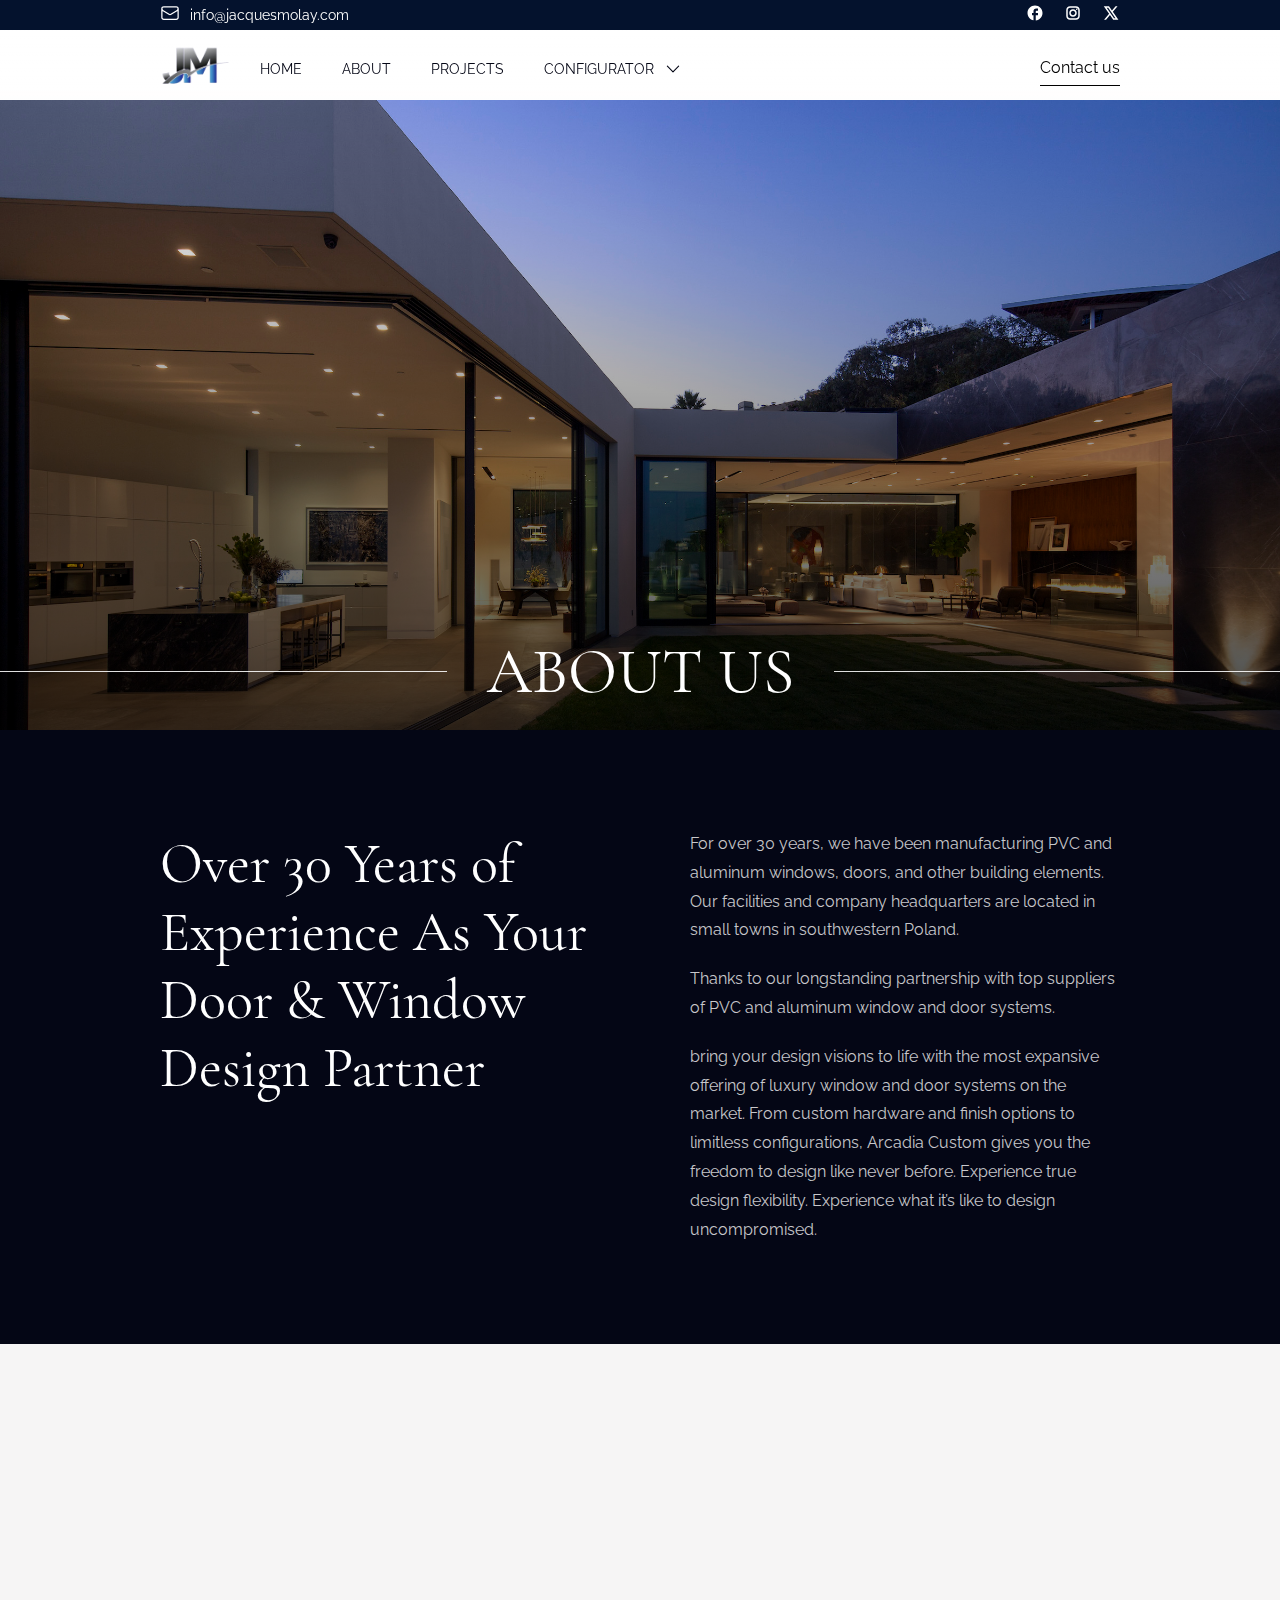
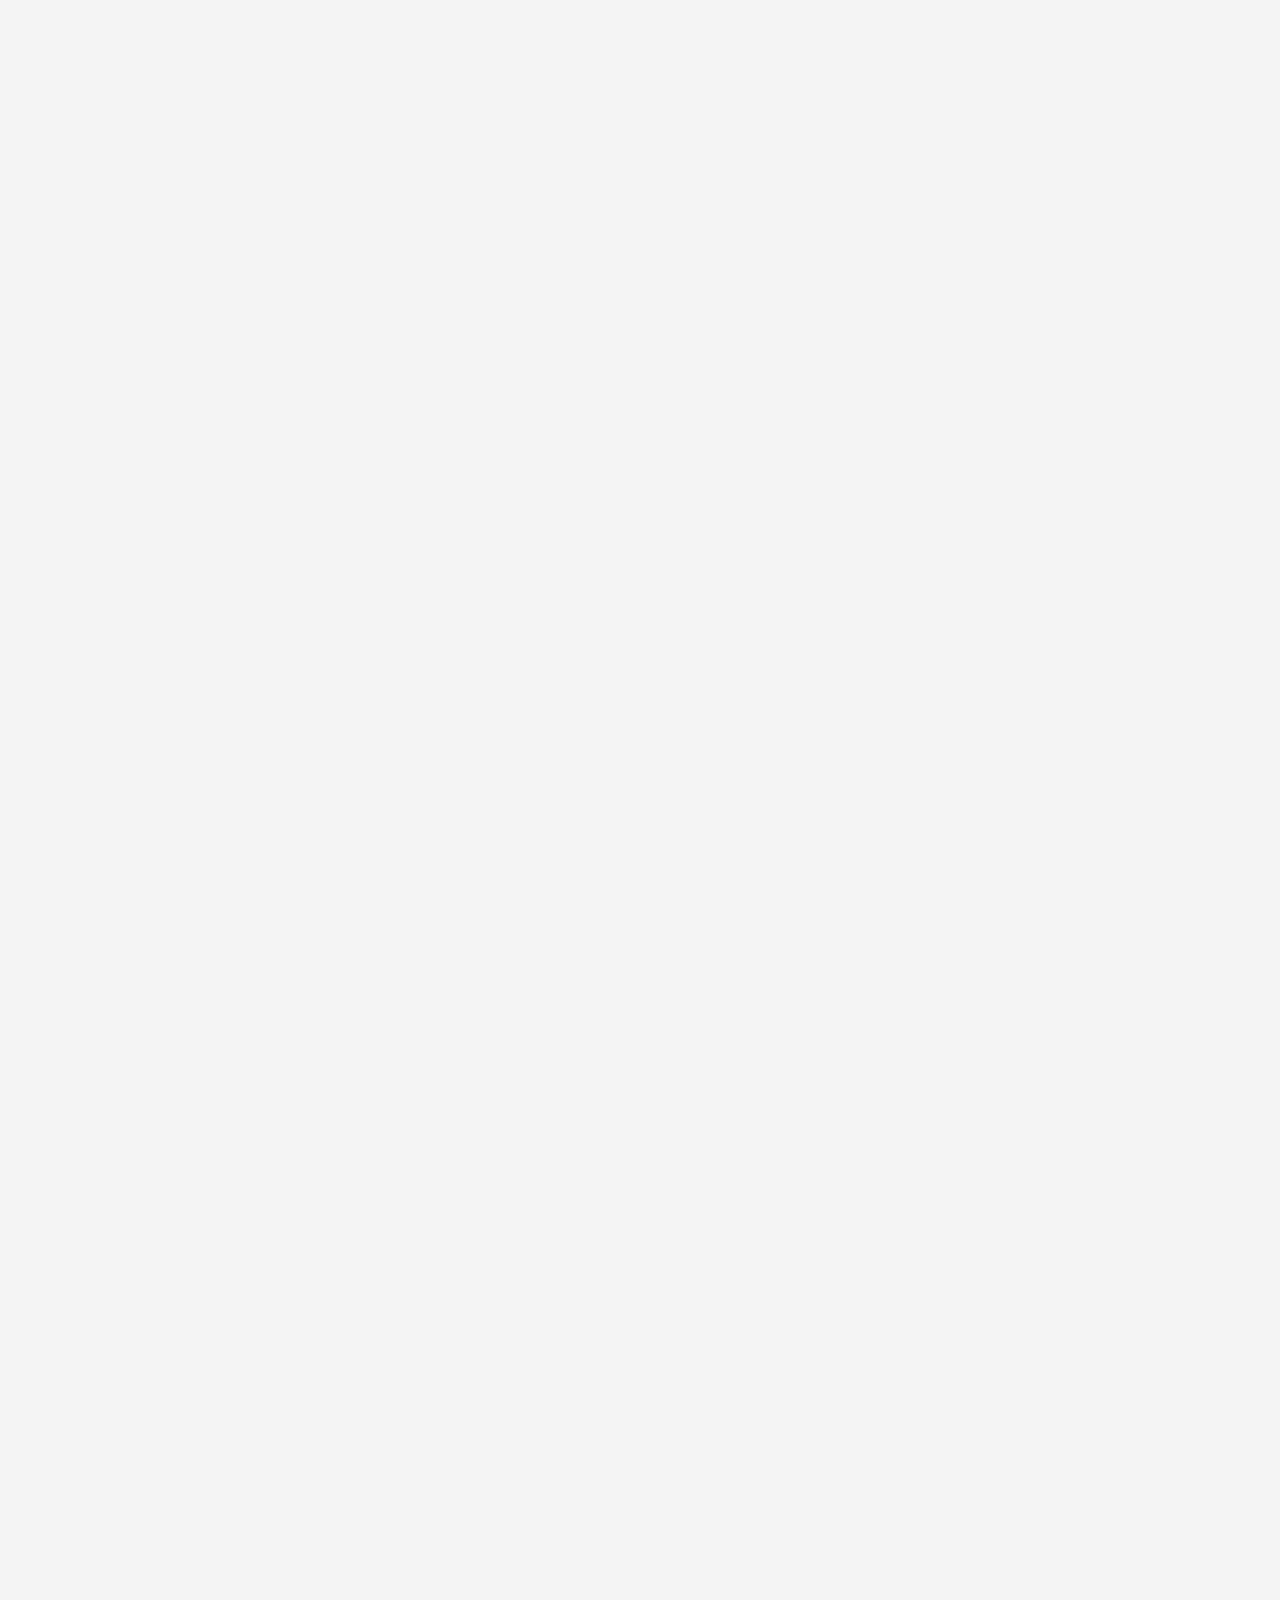
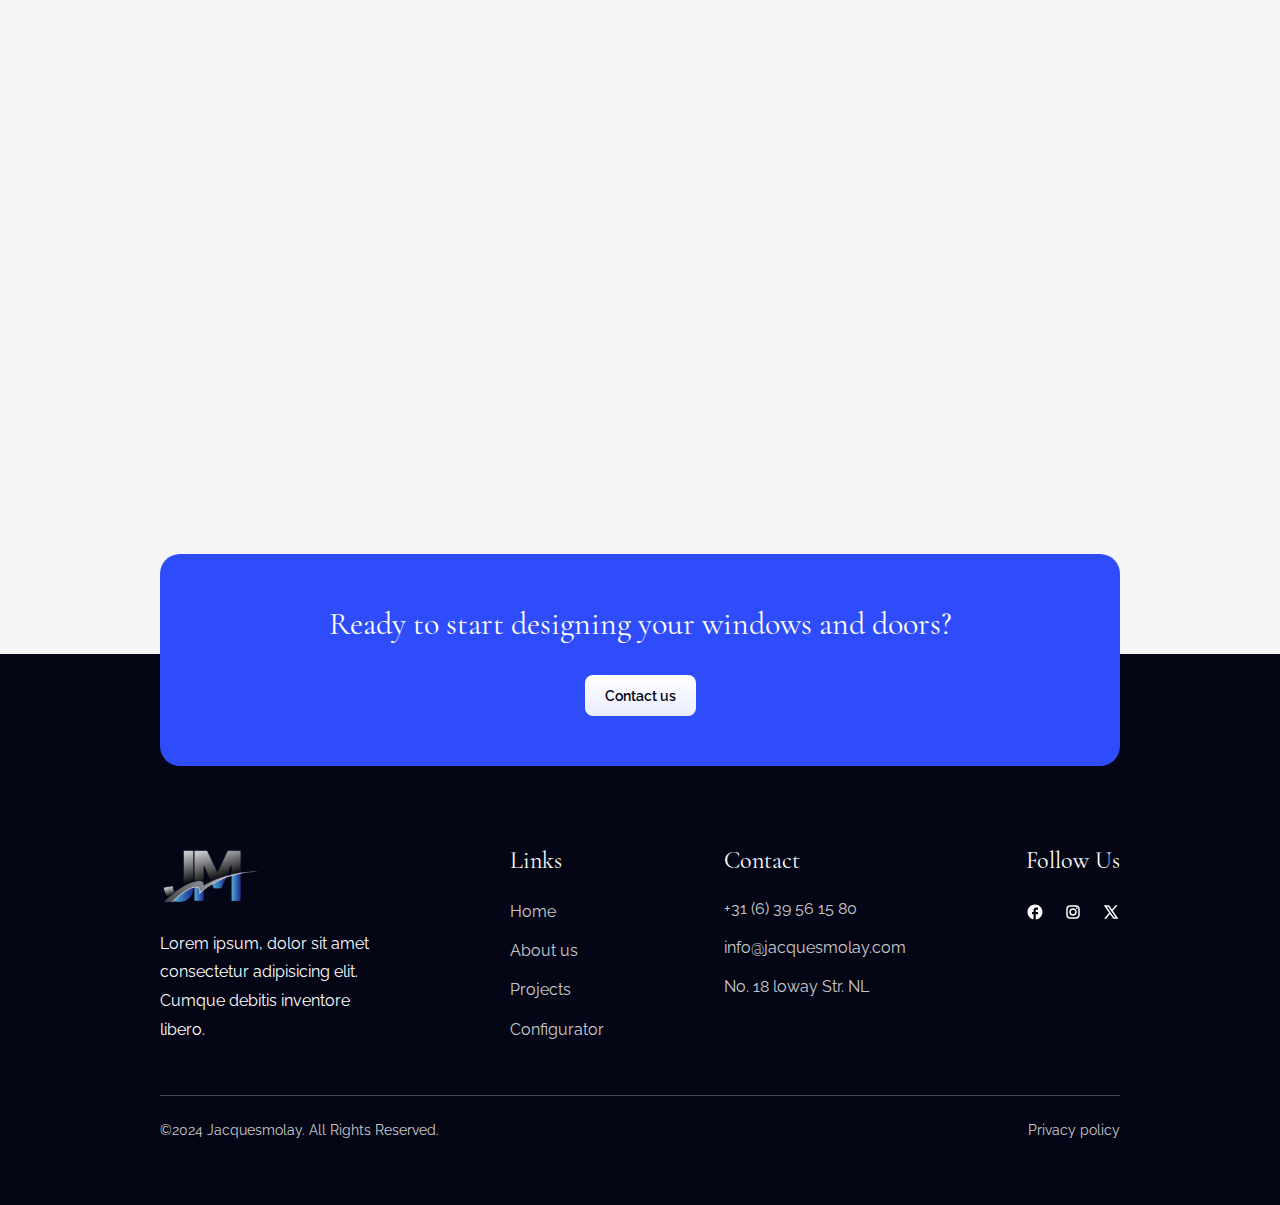
==== assets/pages/about.html @ cf132c7e "updates" ====
<!DOCTYPE html>
<html lang="en">

<head>
    <meta charset="UTF-8">
    <meta name="viewport" content="width=device-width, initial-scale=1.0">
    <link href="https://unpkg.com/aos@2.3.1/dist/aos.css" rel="stylesheet">
    <link rel="stylesheet" href="../css/main.css">
    <title>jacquesmolay</title>
</head>
<body id="aboutpage">
    <header id="header">
        <div class="secondary_header">
            <div class="container-lg">
                <div class="secondary_header-contents">
                    <div class="email-us">
                        <span><svg xmlns="http://www.w3.org/2000/svg" fill="none" viewBox="0 0 24 24" stroke-width="1.5"
                                stroke="currentColor" class="size-6">
                                <path stroke-linecap="round" stroke-linejoin="round"
                                    d="M21.75 6.75v10.5a2.25 2.25 0 0 1-2.25 2.25h-15a2.25 2.25 0 0 1-2.25-2.25V6.75m19.5 0A2.25 2.25 0 0 0 19.5 4.5h-15a2.25 2.25 0 0 0-2.25 2.25m19.5 0v.243a2.25 2.25 0 0 1-1.07 1.916l-7.5 4.615a2.25 2.25 0 0 1-2.36 0L3.32 8.91a2.25 2.25 0 0 1-1.07-1.916V6.75" />
                            </svg>
                        </span>
                        <a href="mailto:info@jacquesmolay.com">info@jacquesmolay.com</a>
                    </div>
                    <div class="contact-info">
                        <div class="socials">
                            <a href="#"><svg width="64" height="64" viewBox="0 0 44 44" fill="none"
                                    xmlns="http://www.w3.org/2000/svg">
                                    <g clip-path="url(#clip0_152_720)">
                                        <path
                                            d="M40.3334 21.9998C40.3334 11.8798 32.1201 3.6665 22.0001 3.6665C11.8801 3.6665 3.66675 11.8798 3.66675 21.9998C3.66675 30.8732 9.97341 38.2615 18.3334 39.9665V27.4998H14.6667V21.9998H18.3334V17.4165C18.3334 13.8782 21.2117 10.9998 24.7501 10.9998H29.3334V16.4998H25.6667C24.6584 16.4998 23.8334 17.3248 23.8334 18.3332V21.9998H29.3334V27.4998H23.8334V40.2415C33.0917 39.3248 40.3334 31.5148 40.3334 21.9998Z"
                                            fill="white" />
                                    </g>
                                    <defs>
                                        <clipPath id="clip0_152_720">
                                            <rect width="44" height="44" fill="white" />
                                        </clipPath>
                                    </defs>
                                </svg>
                            </a>

                            <a href="#">
                                <svg width="64" height="64" viewBox="0 0 44 44" fill="none"
                                    xmlns="http://www.w3.org/2000/svg">
                                    <path
                                        d="M14.6667 5.5C9.61217 5.5 5.5 9.61217 5.5 14.6667V29.3333C5.5 34.3878 9.61217 38.5 14.6667 38.5H29.3333C34.3878 38.5 38.5 34.3878 38.5 29.3333V14.6667C38.5 9.61217 34.3878 5.5 29.3333 5.5H14.6667ZM14.6667 9.16667H29.3333C32.3657 9.16667 34.8333 11.6343 34.8333 14.6667V29.3333C34.8333 32.3657 32.3657 34.8333 29.3333 34.8333H14.6667C11.6343 34.8333 9.16667 32.3657 9.16667 29.3333V14.6667C9.16667 11.6343 11.6343 9.16667 14.6667 9.16667ZM31.1667 11C30.6804 11 30.2141 11.1932 29.8703 11.537C29.5265 11.8808 29.3333 12.3471 29.3333 12.8333C29.3333 13.3196 29.5265 13.7859 29.8703 14.1297C30.2141 14.4735 30.6804 14.6667 31.1667 14.6667C31.6529 14.6667 32.1192 14.4735 32.463 14.1297C32.8068 13.7859 33 13.3196 33 12.8333C33 12.3471 32.8068 11.8808 32.463 11.537C32.1192 11.1932 31.6529 11 31.1667 11ZM22 12.8333C16.9455 12.8333 12.8333 16.9455 12.8333 22C12.8333 27.0545 16.9455 31.1667 22 31.1667C27.0545 31.1667 31.1667 27.0545 31.1667 22C31.1667 16.9455 27.0545 12.8333 22 12.8333ZM22 16.5C25.0323 16.5 27.5 18.9677 27.5 22C27.5 25.0323 25.0323 27.5 22 27.5C18.9677 27.5 16.5 25.0323 16.5 22C16.5 18.9677 18.9677 16.5 22 16.5Z"
                                        fill="white" />
                                </svg>
                            </a>

                            <a href="#">
                                <svg width="64" height="64" viewBox="0 0 44 44" fill="none"
                                    xmlns="http://www.w3.org/2000/svg">
                                    <path
                                        d="M4.33984 5.5L17.3486 24.0911L5.02376 38.5H9.86491L19.515 27.1885L27.4284 38.5H40.097L26.4902 19.0208L38.0238 5.5H33.2578L24.3311 15.9271L17.0479 5.5H4.33984ZM11.3796 9.16667H15.1357L33.0609 34.8333H29.3369L11.3796 9.16667Z"
                                        fill="white" />
                                </svg>
                            </a>
                        </div>
                    </div>
                </div>
            </div>
        </div>

        <div class="primary_header">
            <div class="container-lg">
                <div class="primary_header-contents">
                    <div class="primary_header-left">
                        <div class="brand-logo">
                            <img src="../images/logo-brand.png" alt="Brand Logo">
                        </div>
                        <ul class="menu-items">
                            <li class="menu-item"><a href="./home.html">Home</a></li>
                            <li class="menu-item"><a href="./about.html">About</a></li>
                            <li class="menu-item"><a href="./projects.html">Projects</a></li>
                            <li class="menu-item menu-dropdown">
                                <span>Configurator</span>
                                <svg xmlns="http://www.w3.org/2000/svg" fill="none" viewBox="0 0 24 24" stroke-width="1.5" stroke="currentColor" class="size-6">
                                    <path stroke-linecap="round" stroke-linejoin="round" d="m19.5 8.25-7.5 7.5-7.5-7.5" />
                                  </svg>
                                  <ul class="sub-menu">
                                    <li><a href="#">Door</a></li>
                                    <li><a href="#">Window</a></li>
                                  </ul>
                                </li>
                            <li class="get-quote-button">
                                <a href="./contact.html" class="btn btn btn-outline-dark">Contact us</a>

                            </li>
                        </ul>
                    </div>
                    <a href="./contact.html" class="btn btn-underline-dark">Contact us</a>
                    <div class="menu">
                        <svg xmlns="http://www.w3.org/2000/svg" fill="none" viewBox="0 0 24 24" stroke-width="1.5"
                            stroke="currentColor" class="size-6">
                            <path stroke-linecap="round" stroke-linejoin="round"
                                d="M3.75 6.75h16.5M3.75 12h16.5m-16.5 5.25h16.5" />
                        </svg>
                    </div>
                </div>
            </div>
        </div>
        <div class="menu-overlay"></div>
    </header>
    <section class="section-about section-hero">
        <div class="custom-text-heading-light">
            <span></span>
            <h1>About Us</h1>
            <span></span>
        </div>
    </section>
    
<section class="about-statement">
    <div class="container-lg">
       <div class="about-statement-row">
        <h1>Over 30 Years of Experience As Your Door & Window Design Partner</h1>
        <div class="about-statement-text" >
            <p>For over 30 years, we have been manufacturing PVC and aluminum windows, doors, and other building elements. Our facilities and company headquarters are located in small towns in southwestern Poland.</p>
    
            <p>Thanks to our longstanding partnership with top suppliers of PVC and aluminum window and door systems.</p>
            
            <p> bring your design visions to life with the most expansive offering of luxury window and door systems on the market. From custom hardware and finish options to limitless configurations, Arcadia Custom gives you the freedom to design like never before. Experience true design flexibility. Experience what it’s like to design uncompromised.</p>
       </div>
    </div>
    </div>
</section>
<section class="commitment">
    <div class="heading-wrapper" data-aos="fade-up">
        <div class="custom-text-heading-dark">
            <span></span>
            <h1>Our Commitment</h1>
            <span></span>
        </div>
        <div class="container-lg">
            <div class="commitment-row">
                <div class="commit">
                    <img src="../images/front-pages/Converted_Ski Chalet_BedroomPhoto2.jpg" alt="">
                    <div class="commit-text">
                        <h4>Design Flexibility</h4>
                        <p>For over 30 years, we have been manufacturing PVC and aluminum windows, doors, and other building elements. Our facilities and company headquarters are located in small towns in southwestern Poland.</p>
                    </div>
                </div>
                <div class="commit reverse">
                    <div class="commit-text">
                        <h4>Exceptional Quality</h4>
                        <p>For over 30 years, we have been manufacturing PVC and aluminum windows, doors, and other building elements. Our facilities and company headquarters are located in small towns in southwestern Poland.</p>
                    </div>
                    <img src="../images/front-pages/Converted_4S8A2831-min.jpg" alt="">
                </div>
                <div class="commit">
                    <img src="../images/front-pages/Converted_4S8A2789-min.jpg" alt="">
                    <div class="commit-text">
                        <h4>Continuous Innovation</h4>
                        <p>For over 30 years, we have been manufacturing PVC and aluminum windows, doors, and other building elements. Our facilities and company headquarters are located in small towns in southwestern Poland.</p>
                    </div>
                </div>
            </div>
        </div>
</section>
<section class="configurator">
    <div class="configurator-wrapper" data-aos="fade-up" data-aos-duration="2000">
        <div class="configurator-wrapper-header">
         <div>
             <h1>Try out our configurator</h1>
         <p>We manufacture simple and modern door and window designs </p>
         </div>
         <div class="configurator-buttons">
             <a href="#" class="btn btn-secondary">Door</a>
             <a href="#" class="btn btn-outline-dark">Window</a>
         </div>
        </div>
         <img src="../images/front-pages/door-configurator.png" alt="configurator image">
 
     </div>
</section>
<footer>
    <div class="container-lg">
        <div class="call-to-action">
            <h4>Ready to start designing your windows and doors?</h4>
            <a href="#" class="btn btn-light">Contact us</a>
        </div>
        <div class="footer-main">
            <div class="footer-col-1">
                <img src="../images/logo-brand.png" alt="brand-logo">
                <p>Lorem ipsum, dolor sit amet consectetur adipisicing elit. Cumque debitis inventore libero.</p>
            </div>
            <div class="footer-col-2">
                <h4>Links</h4>
                <ul>
                    <li><a href="#">Home</a></li>
                    <li><a href="#">About us</a></li>
                    <li><a href="#">Projects</a></li>
                    <li><a href="#">Configurator</a></li>
                </ul>
            </div>
            <div class="footer-col-3">
                <h4>Contact</h4>
                <ul>
                    <li>+31 (6) 39 56 15 80</li>
                    <li>info@jacquesmolay.com</li>
                    <li>No. 18 loway Str. NL</li>
                </ul>
            </div>
            <div class="footer-col-4">
                <h4>Follow Us</h4>
                <div class="socials">
                    <a href="#"><svg width="64" height="64" viewBox="0 0 44 44" fill="none"
                            xmlns="http://www.w3.org/2000/svg">
                            <g clip-path="url(#clip0_152_720)">
                                <path
                                    d="M40.3334 21.9998C40.3334 11.8798 32.1201 3.6665 22.0001 3.6665C11.8801 3.6665 3.66675 11.8798 3.66675 21.9998C3.66675 30.8732 9.97341 38.2615 18.3334 39.9665V27.4998H14.6667V21.9998H18.3334V17.4165C18.3334 13.8782 21.2117 10.9998 24.7501 10.9998H29.3334V16.4998H25.6667C24.6584 16.4998 23.8334 17.3248 23.8334 18.3332V21.9998H29.3334V27.4998H23.8334V40.2415C33.0917 39.3248 40.3334 31.5148 40.3334 21.9998Z"
                                    fill="white" />
                            </g>
                            <defs>
                                <clipPath id="clip0_152_720">
                                    <rect width="44" height="44" fill="white" />
                                </clipPath>
                            </defs>
                        </svg>
                    </a>

                    <a href="#">
                        <svg width="64" height="64" viewBox="0 0 44 44" fill="none"
                            xmlns="http://www.w3.org/2000/svg">
                            <path
                                d="M14.6667 5.5C9.61217 5.5 5.5 9.61217 5.5 14.6667V29.3333C5.5 34.3878 9.61217 38.5 14.6667 38.5H29.3333C34.3878 38.5 38.5 34.3878 38.5 29.3333V14.6667C38.5 9.61217 34.3878 5.5 29.3333 5.5H14.6667ZM14.6667 9.16667H29.3333C32.3657 9.16667 34.8333 11.6343 34.8333 14.6667V29.3333C34.8333 32.3657 32.3657 34.8333 29.3333 34.8333H14.6667C11.6343 34.8333 9.16667 32.3657 9.16667 29.3333V14.6667C9.16667 11.6343 11.6343 9.16667 14.6667 9.16667ZM31.1667 11C30.6804 11 30.2141 11.1932 29.8703 11.537C29.5265 11.8808 29.3333 12.3471 29.3333 12.8333C29.3333 13.3196 29.5265 13.7859 29.8703 14.1297C30.2141 14.4735 30.6804 14.6667 31.1667 14.6667C31.6529 14.6667 32.1192 14.4735 32.463 14.1297C32.8068 13.7859 33 13.3196 33 12.8333C33 12.3471 32.8068 11.8808 32.463 11.537C32.1192 11.1932 31.6529 11 31.1667 11ZM22 12.8333C16.9455 12.8333 12.8333 16.9455 12.8333 22C12.8333 27.0545 16.9455 31.1667 22 31.1667C27.0545 31.1667 31.1667 27.0545 31.1667 22C31.1667 16.9455 27.0545 12.8333 22 12.8333ZM22 16.5C25.0323 16.5 27.5 18.9677 27.5 22C27.5 25.0323 25.0323 27.5 22 27.5C18.9677 27.5 16.5 25.0323 16.5 22C16.5 18.9677 18.9677 16.5 22 16.5Z"
                                fill="white" />
                        </svg>
                    </a>

                    <a href="#">
                        <svg width="64" height="64" viewBox="0 0 44 44" fill="none"
                            xmlns="http://www.w3.org/2000/svg">
                            <path
                                d="M4.33984 5.5L17.3486 24.0911L5.02376 38.5H9.86491L19.515 27.1885L27.4284 38.5H40.097L26.4902 19.0208L38.0238 5.5H33.2578L24.3311 15.9271L17.0479 5.5H4.33984ZM11.3796 9.16667H15.1357L33.0609 34.8333H29.3369L11.3796 9.16667Z"
                                fill="white" />
                        </svg>
                    </a>
                </div>
            </div>
        </div>
        <div class="footer-credit">
            <p>©2024 Jacquesmolay. All Rights Reserved.</p>
            <ul>
                <li><a href="#">Privacy policy</a></li>
            </ul>
        </div>
    </div>
</footer>
    <script src="https://unpkg.com/aos@2.3.1/dist/aos.js"></script>
    <script>
        AOS.init();
      </script>
    <script src="../js/front-page.js"></script>
</body>
</html>
---- assets/css/main.css ----
@import url('./fonts.css');
@import url('./variables.css');
@import url('./utitlities.css');
@import url('./form.css');
@import url('../css/pages/window-configurator.css');
@import url('../css/pages/front-pages.css');

html{
    scroll-behavior: smooth;
}

*{
    margin: 0;
    padding: 0;
    box-sizing: border-box;
}
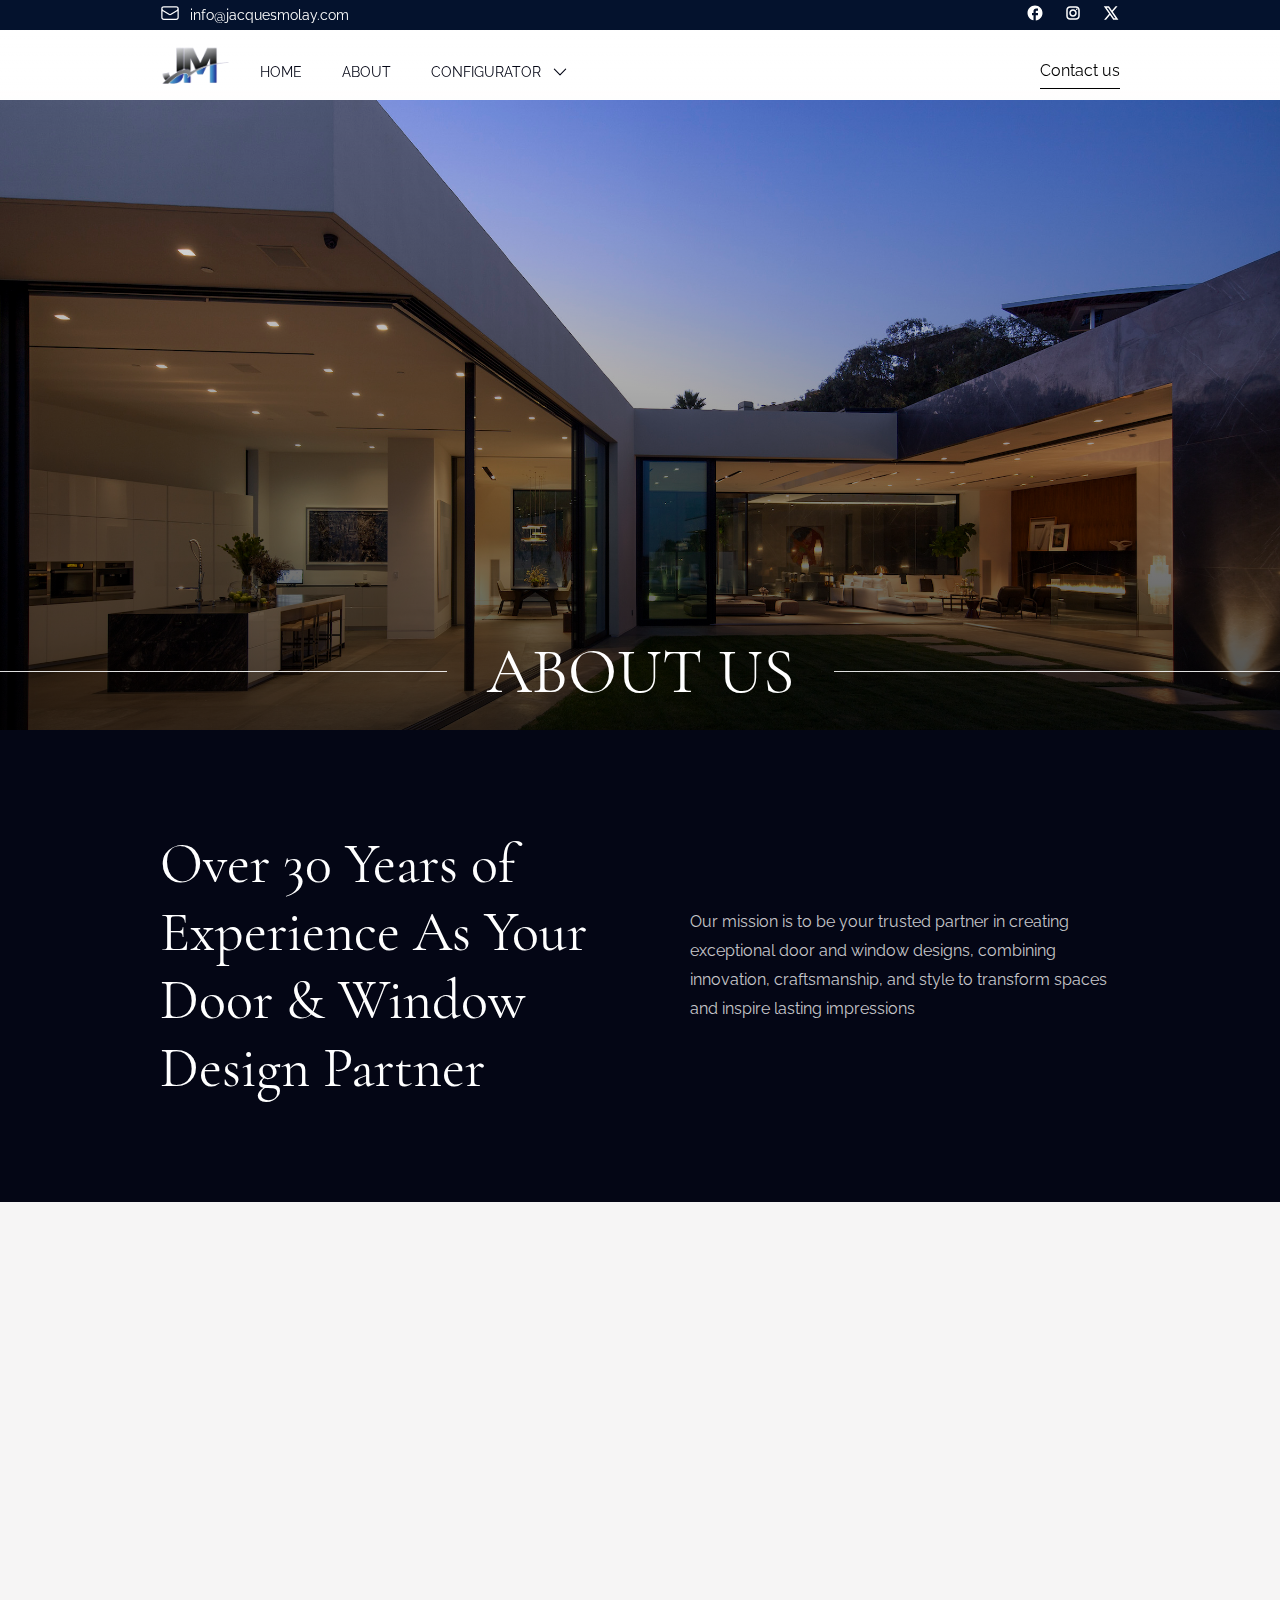
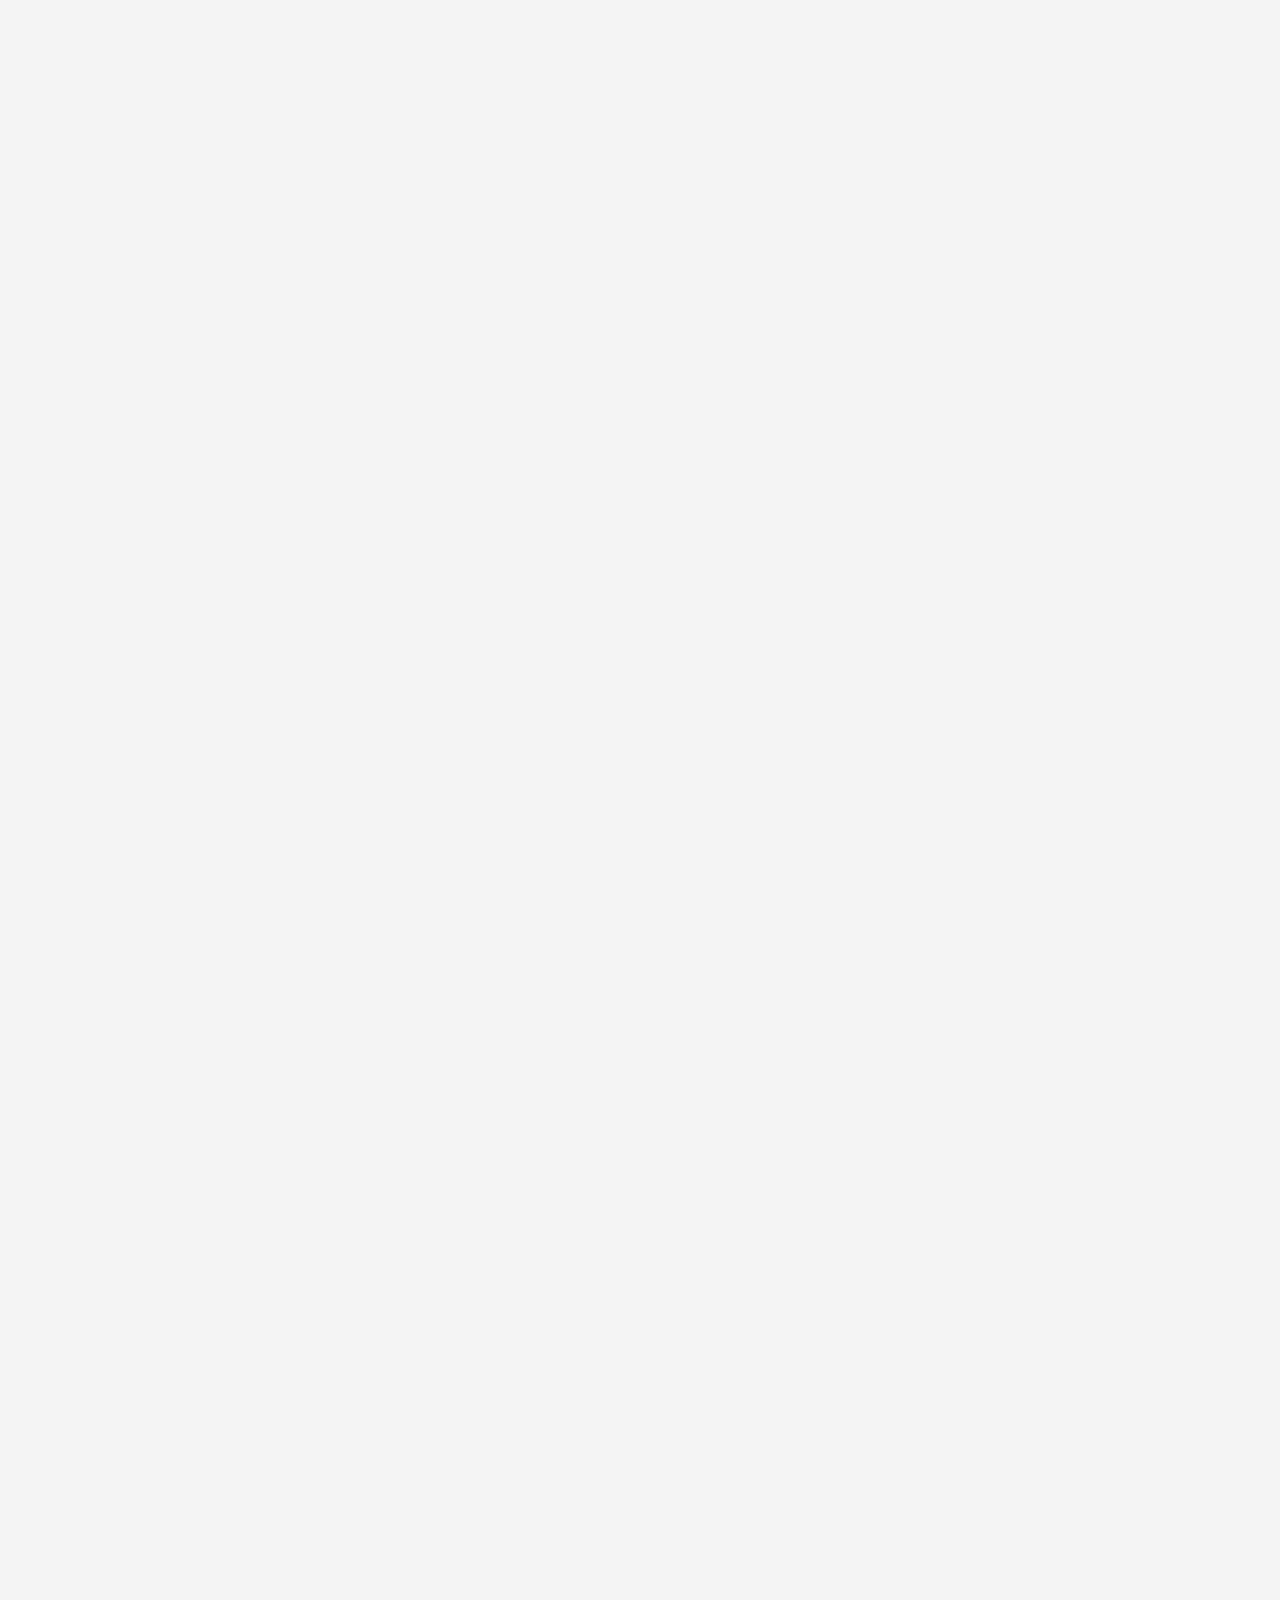
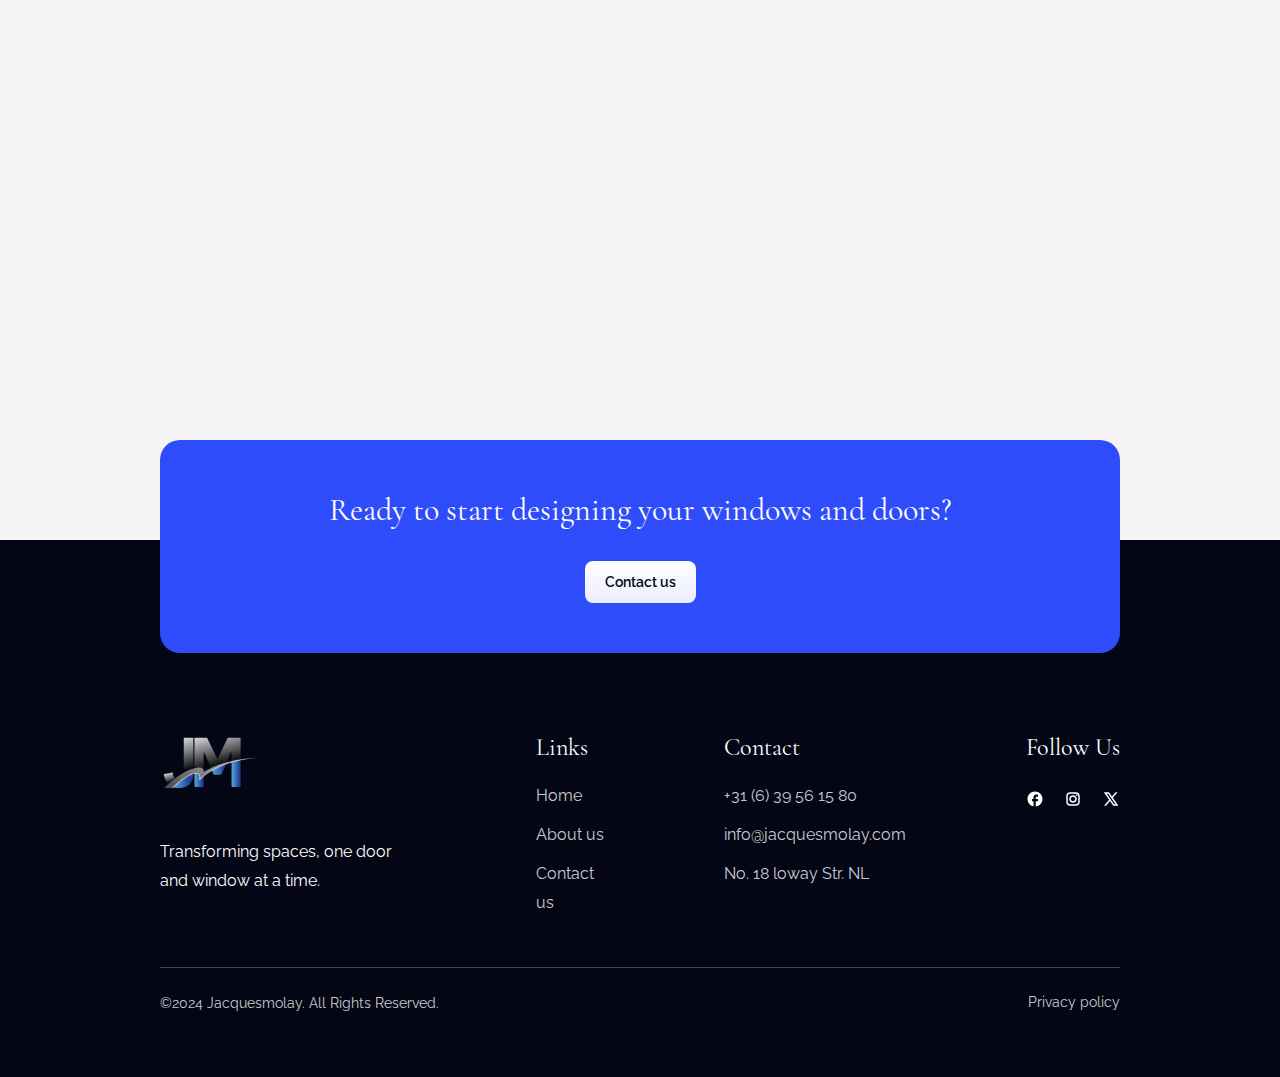
==== commit 8a97a4c0: "new commit" ====
--- a/assets/pages/about.html
+++ b/assets/pages/about.html
@@ -66,13 +66,12 @@
             <div class="container-lg">
                 <div class="primary_header-contents">
                     <div class="primary_header-left">
-                        <div class="brand-logo">
+                        <a href="/" class="brand-logo">
                             <img src="../images/logo-brand.png" alt="Brand Logo">
-                        </div>
+                        </a>
                         <ul class="menu-items">
-                            <li class="menu-item"><a href="./home.html">Home</a></li>
+                            <li class="menu-item"><a href="/index.html">Home</a></li>
                             <li class="menu-item"><a href="./about.html">About</a></li>
-                            <li class="menu-item"><a href="./projects.html">Projects</a></li>
                             <li class="menu-item menu-dropdown">
                                 <span>Configurator</span>
                                 <svg xmlns="http://www.w3.org/2000/svg" fill="none" viewBox="0 0 24 24" stroke-width="1.5" stroke="currentColor" class="size-6">
@@ -80,7 +79,7 @@
                                   </svg>
                                   <ul class="sub-menu">
                                     <li><a href="#">Door</a></li>
-                                    <li><a href="#">Window</a></li>
+                                    <li><a href="./window-conf.html">Window</a></li>
                                   </ul>
                                 </li>
                             <li class="get-quote-button">
@@ -115,11 +114,7 @@
        <div class="about-statement-row">
         <h1>Over 30 Years of Experience As Your Door & Window Design Partner</h1>
         <div class="about-statement-text" >
-            <p>For over 30 years, we have been manufacturing PVC and aluminum windows, doors, and other building elements. Our facilities and company headquarters are located in small towns in southwestern Poland.</p>
-    
-            <p>Thanks to our longstanding partnership with top suppliers of PVC and aluminum window and door systems.</p>
-            
-            <p> bring your design visions to life with the most expansive offering of luxury window and door systems on the market. From custom hardware and finish options to limitless configurations, Arcadia Custom gives you the freedom to design like never before. Experience true design flexibility. Experience what it’s like to design uncompromised.</p>
+            <p>Our mission is to be your trusted partner in creating exceptional door and window designs, combining innovation, craftsmanship, and style to transform spaces and inspire lasting impressions</p>
        </div>
     </div>
     </div>
@@ -137,13 +132,13 @@
                     <img src="../images/front-pages/Converted_Ski Chalet_BedroomPhoto2.jpg" alt="">
                     <div class="commit-text">
                         <h4>Design Flexibility</h4>
-                        <p>For over 30 years, we have been manufacturing PVC and aluminum windows, doors, and other building elements. Our facilities and company headquarters are located in small towns in southwestern Poland.</p>
+                        <p>At JM, we believe that every space deserves a unique touch. That’s why we offer unparalleled design flexibility in our door and window manufacturing. Whether you’re looking for sleek modern designs, classic styles, or completely customized solutions, our team works with you to bring your vision to life. Our products are available in a wide range of materials, finishes, colors, and configurations to complement any architectural style. With JM, you’re not limited by standard options – the possibilities are endless.</p>
                     </div>
                 </div>
                 <div class="commit reverse">
                     <div class="commit-text">
                         <h4>Exceptional Quality</h4>
-                        <p>For over 30 years, we have been manufacturing PVC and aluminum windows, doors, and other building elements. Our facilities and company headquarters are located in small towns in southwestern Poland.</p>
+                        <p>From the selection of raw materials to the final finishing touches, every step of our manufacturing process is designed to meet the highest standards. With us, you can trust that you’re investing in products that stand the test of time.</p>
                     </div>
                     <img src="../images/front-pages/Converted_4S8A2831-min.jpg" alt="">
                 </div>
@@ -151,7 +146,7 @@
                     <img src="../images/front-pages/Converted_4S8A2789-min.jpg" alt="">
                     <div class="commit-text">
                         <h4>Continuous Innovation</h4>
-                        <p>For over 30 years, we have been manufacturing PVC and aluminum windows, doors, and other building elements. Our facilities and company headquarters are located in small towns in southwestern Poland.</p>
+                        <p>Innovation drives us forward. At [Your Company Name], we constantly explore new technologies, materials, and designs to stay ahead in the industry. Our team of experts is dedicated to integrating the latest advancements in manufacturing, energy efficiency, and smart home technology into our products. We aim to deliver doors and windows that not only meet your current needs but also anticipate future trends, ensuring your spaces remain functional, stylish, and cutting-edge</p>
                     </div>
                 </div>
             </div>
@@ -182,15 +177,14 @@
         <div class="footer-main">
             <div class="footer-col-1">
                 <img src="../images/logo-brand.png" alt="brand-logo">
-                <p>Lorem ipsum, dolor sit amet consectetur adipisicing elit. Cumque debitis inventore libero.</p>
+                <p>Transforming spaces, one door and window at a time. </p>
             </div>
             <div class="footer-col-2">
                 <h4>Links</h4>
                 <ul>
-                    <li><a href="#">Home</a></li>
-                    <li><a href="#">About us</a></li>
-                    <li><a href="#">Projects</a></li>
-                    <li><a href="#">Configurator</a></li>
+                    <li><a href="/index.html">Home</a></li>
+                    <li><a href="./about.html">About us</a></li>
+                    <li><a href="./contact.html">Contact us</a></li>
                 </ul>
             </div>
             <div class="footer-col-3">
